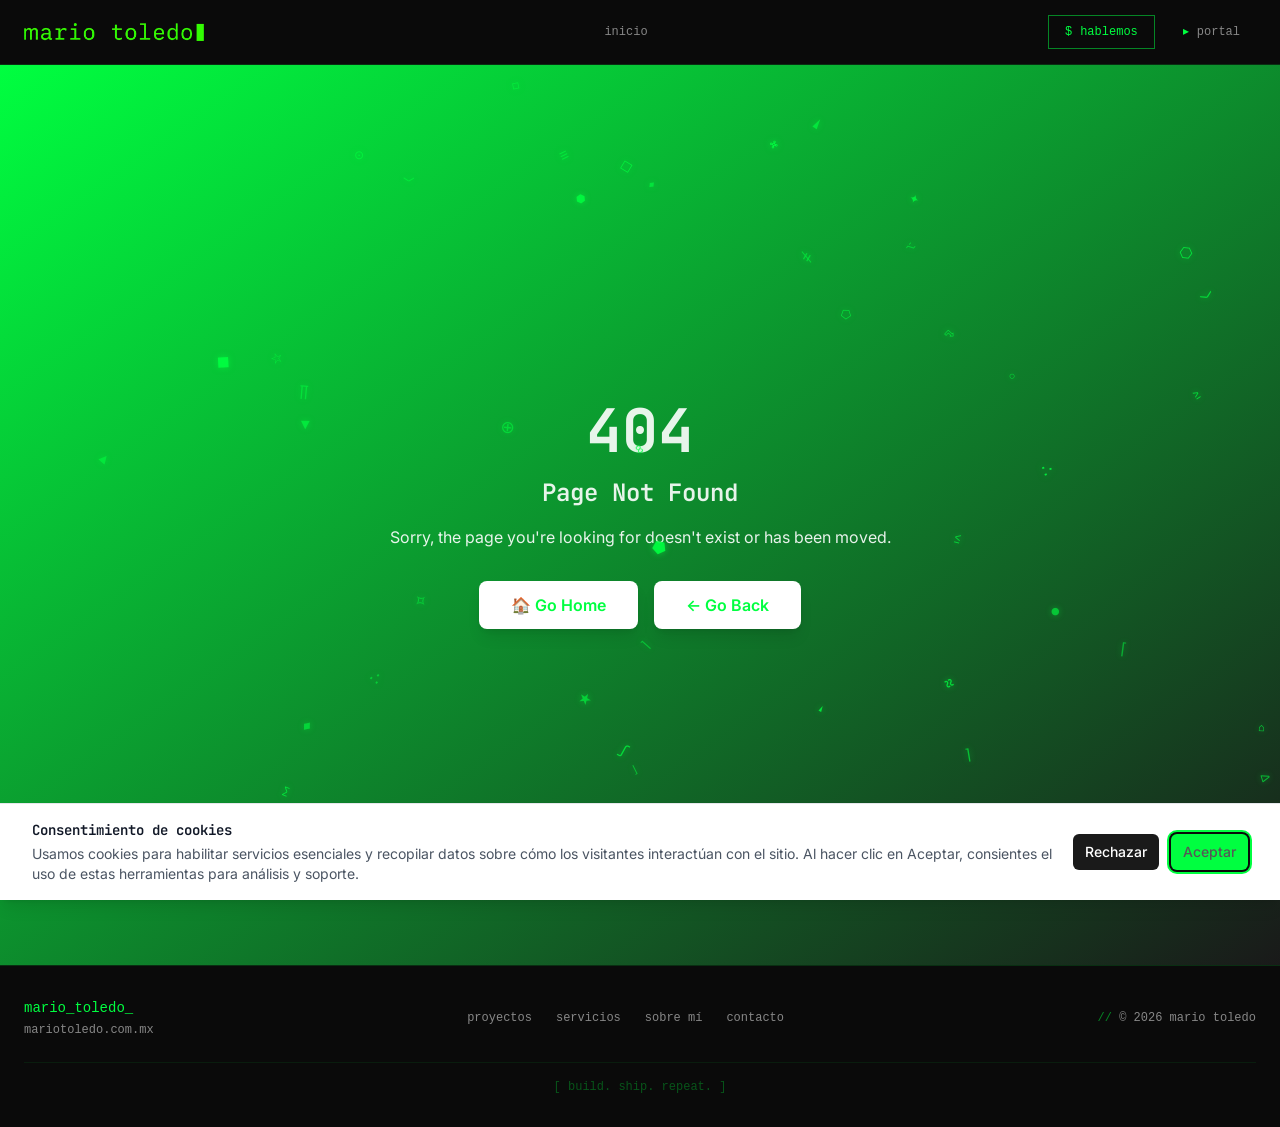
==== index.html @ e9f05873 "Add files via upload" ====
<!doctype html>
<html lang="es-MX">
  <head>
    <meta charset="UTF-8" />
    <script>
      (function () {
        try {
          var u = new URL(location.href);
          if (u.searchParams.has('airoShareToken')) {
            u.searchParams.delete('airoShareToken');
            history.replaceState(null, '', u.toString());
          }
        } catch (e) {}
      })();
    </script>
    <meta name="referrer" content="same-origin" />
    <link rel="icon" href="/favicon.ico" />
    <meta name="viewport" content="width=device-width, initial-scale=1.0" />
    <title data-rh="true">Mario Toledo — Emprendedor Tech &amp; Startup Founder | mariotoledo.com.mx</title>
<meta data-rh="true" name="description" content="Mario Toledo: emprendedor tech y startup founder en México. Construyo productos digitales, ofrezco consultoría tech y asesoría a startups early-stage."/><meta data-rh="true" property="og:title" content="Mario Toledo — Emprendedor Tech &amp; Startup Founder"/><meta data-rh="true" property="og:description" content="Construyo startups desde cero. Productos digitales, consultoría tech y asesoría a founders."/><meta data-rh="true" property="og:type" content="website"/><meta data-rh="true" property="og:url" content="https://mariotoledo.com.mx/"/><meta data-rh="true" property="og:title" content="Mario Toledo — Emprendedor Tech &amp; Startup Founder"/><meta data-rh="true" property="og:description" content="Construyo startups desde cero. Productos digitales, consultoría tech y asesoría a founders."/><meta data-rh="true" property="og:type" content="website"/><meta data-rh="true" property="og:url" content="https://mariotoledo.com.mx/"/><meta data-rh="true" property="og:image" content="https://mariotoledo.com.mx/assets/uploads/hero.jpg"/><meta data-rh="true" name="twitter:card" content="summary_large_image"/><meta data-rh="true" name="twitter:title" content="Mario Toledo — Emprendedor Tech &amp; Startup Founder"/><meta data-rh="true" name="twitter:description" content="Construyo startups desde cero. Productos digitales, consultoría tech y asesoría a founders."/><meta data-rh="true" name="twitter:image" content="https://mariotoledo.com.mx/assets/uploads/hero.jpg"/>
<link data-rh="true" rel="canonical" href="https://mariotoledo.com.mx/"/>
<script data-rh="true" type="application/ld+json">{"@context":"https://schema.org","@type":"Organization","@id":"https://mariotoledo.com.mx/#organization","name":"mariotoledo.com.mx","url":"https://mariotoledo.com.mx/"}</script><script data-rh="true" type="application/ld+json">{"@context":"https://schema.org","@graph":[{"@type":"WebSite","@id":"https://mariotoledo.com.mx/#website","url":"https://mariotoledo.com.mx","name":"Mario Toledo"},{"@type":"Person","@id":"https://mariotoledo.com.mx/#person","name":"Mario Toledo","url":"https://mariotoledo.com.mx","jobTitle":"Startup Founder & Tech Entrepreneur"},{"@type":"WebPage","@id":"https://mariotoledo.com.mx/#webpage","url":"https://mariotoledo.com.mx","name":"Mario Toledo — Emprendedor Tech & Startup Founder","isPartOf":{"@id":"https://mariotoledo.com.mx/#website"},"about":{"@id":"https://mariotoledo.com.mx/#person"}}]}</script>
    <script src="/airo-video-slots.js"></script>
    <script src="/airo-logo-orientation.js"></script>
    <script type="module" crossorigin src="/assets/index-CNSK7quM.js"></script>
    <link rel="modulepreload" crossorigin href="/assets/query-DiqLX5O8.js">
    <link rel="modulepreload" crossorigin href="/assets/react-vendor-Cl_8OOJL.js">
    <link rel="modulepreload" crossorigin href="/assets/radix-ui-BfMDMjdi.js">
    <link rel="stylesheet" crossorigin href="/assets/index-BPJgMaD8.css">
  </head>
  <body class="fs-unmask-airo-app-builder">
    <div id="app" class="fs-unmask-airo-app-builder"><!--$--><div class="min-h-screen bg-background flex flex-col"><canvas class="fixed inset-0 pointer-events-none" style="z-index:1" aria-hidden="true"></canvas><header class="sticky top-0 z-50 border-b" style="background:hsl(var(--background));border-color:hsl(var(--primary) / 0.15)"><div class="container mx-auto px-6"><div class="flex h-16 items-center justify-between"><a class="flex items-center shrink-0" aria-label="mario toledo — inicio" href="/" data-discover="true"><img src="/assets/uploads/logo-horizontal.png" alt="mario toledo" class="block h-auto max-h-9 w-auto max-w-[180px] object-contain"/></a><nav class="hidden md:flex items-center gap-6" aria-label="Navegación principal"><a class="text-xs font-mono transition-colors duration-150" style="color:hsl(var(--primary))" href="/" data-discover="true">&gt; inicio</a></nav><div class="hidden md:flex items-center gap-3"><a href="/contacto" class="inline-flex items-center gap-2 text-xs font-mono px-4 py-2 border transition-all duration-150" style="border-color:hsl(var(--primary) / 0.5);color:hsl(var(--primary))"><span style="color:hsl(var(--primary))">$</span> hablemos</a><a href="https://mariotoledo.com.mx/clientes/login" class="inline-flex items-center gap-2 text-xs font-mono px-4 py-2 transition-all duration-150" style="color:hsl(var(--muted-foreground))"><span style="color:hsl(var(--primary))">▸</span> portal</a></div><button class="md:hidden p-2 transition-colors" style="color:hsl(var(--muted-foreground))" aria-label="Abrir menú"><svg xmlns="http://www.w3.org/2000/svg" width="18" height="18" viewBox="0 0 24 24" fill="none" stroke="currentColor" stroke-width="2" stroke-linecap="round" stroke-linejoin="round" class="lucide lucide-menu"><line x1="4" x2="20" y1="12" y2="12"></line><line x1="4" x2="20" y1="6" y2="6"></line><line x1="4" x2="20" y1="18" y2="18"></line></svg></button></div></div></header><main><h1 class="sr-only">Construyo startups desde cero.</h1><section class="relative min-h-[92vh] flex flex-col justify-center overflow-hidden" style="background:hsl(var(--background))"><div class="absolute inset-0 overflow-hidden pointer-events-none" aria-hidden="true"><div class="absolute inset-0 opacity-[0.04]" style="background-image:linear-gradient(hsl(var(--primary)) 1px, transparent 1px), linear-gradient(90deg, hsl(var(--primary)) 1px, transparent 1px);background-size:48px 48px"></div><div class="absolute inset-0" style="background:radial-gradient(ellipse 80% 60% at 50% 0%, hsl(var(--primary) / 0.06) 0%, transparent 70%)"></div><div class="absolute inset-0 opacity-[0.015]" style="background-image:repeating-linear-gradient(0deg, transparent, transparent 2px, hsl(var(--primary)) 2px, hsl(var(--primary)) 3px);background-size:100% 4px"></div></div><div class="relative z-10 container mx-auto px-6 py-24"><div class="mb-6"><span class="font-mono text-sm md:text-base" style="color:hsl(var(--primary) / 0.8)"><span class="animate-pulse" style="color:hsl(var(--primary))">▮</span></span></div><div class="font-mono text-4xl md:text-6xl lg:text-7xl font-bold leading-tight mb-6 max-w-4xl" style="color:hsl(var(--foreground))" aria-hidden="true"></div><div class="absolute bottom-8 right-8 font-mono text-xs hidden lg:block select-none" style="color:hsl(var(--primary) / 0.2)" aria-hidden="true">[ v2.0.0 // MX ]</div></div><div class="absolute bottom-0 left-0 right-0 h-px" style="background:linear-gradient(90deg, transparent, hsl(var(--primary) / 0.3), transparent)" aria-hidden="true"></div></section><section class="py-24" style="background:hsl(var(--background))"><div class="container mx-auto px-6"><div><div class="mb-4" style="opacity:0;transform:translateY(24px)"><span class="font-mono text-xs tracking-widest" style="color:hsl(var(--primary) / 0.7)">// área de clientes</span><h2 class="font-mono text-2xl md:text-3xl font-bold mt-2" style="color:hsl(var(--foreground))">Acceso exclusivo para clientes</h2></div><p class="text-sm leading-relaxed mb-12 max-w-xl" style="color:hsl(var(--muted-foreground));opacity:0;transform:translateY(24px)">Si ya trabajamos juntos, aquí puedes revisar el avance de tu proyecto, documentos y comunicarte directamente conmigo.</p><div class="grid grid-cols-1 md:grid-cols-2 gap-px" style="background:hsl(var(--primary) / 0.1)"><div class="p-8 transition-all duration-200" style="background:hsl(var(--background));opacity:0;transform:translateY(24px)"><div class="flex items-start gap-4"><span class="font-mono text-xs pt-1 shrink-0" style="color:hsl(var(--primary) / 0.5)">01</span><div><h3 class="font-mono text-base font-bold mb-2" style="color:hsl(var(--foreground))">Proyectos</h3><p class="text-sm leading-relaxed" style="color:hsl(var(--muted-foreground))">Revisa el estado actual, hitos completados y próximos pasos de tu proyecto en tiempo real.</p></div></div></div><div class="p-8 transition-all duration-200" style="background:hsl(var(--background));opacity:0;transform:translateY(24px)"><div class="flex items-start gap-4"><span class="font-mono text-xs pt-1 shrink-0" style="color:hsl(var(--primary) / 0.5)">02</span><div><h3 class="font-mono text-base font-bold mb-2" style="color:hsl(var(--foreground))">Documentos y entregables</h3><p class="text-sm leading-relaxed" style="color:hsl(var(--muted-foreground))">Accede a propuestas, contratos, especificaciones técnicas y todos los entregables de tu proyecto.</p></div></div></div><div class="p-8 transition-all duration-200" style="background:hsl(var(--background));opacity:0;transform:translateY(24px)"><div class="flex items-start gap-4"><span class="font-mono text-xs pt-1 shrink-0" style="color:hsl(var(--primary) / 0.5)">03</span><div><h3 class="font-mono text-base font-bold mb-2" style="color:hsl(var(--foreground))">Comunicación directa</h3><p class="text-sm leading-relaxed" style="color:hsl(var(--muted-foreground))">Canal privado para reportar avances, resolver dudas y coordinar sin intermediarios.</p></div></div></div><div class="p-8 transition-all duration-200" style="background:hsl(var(--background));opacity:0;transform:translateY(24px)"><div class="flex items-start gap-4"><span class="font-mono text-xs pt-1 shrink-0" style="color:hsl(var(--primary) / 0.5)">04</span><div><h3 class="font-mono text-base font-bold mb-2" style="color:hsl(var(--foreground))">Historial y reportes</h3><p class="text-sm leading-relaxed" style="color:hsl(var(--muted-foreground))">Registro completo de decisiones, cambios y reportes de progreso de tu proyecto.</p></div></div></div></div><div class="mt-8 flex justify-start" style="opacity:0;transform:translateY(24px)"><a href="https://mariotoledo.com.mx/clientes" class="font-mono text-sm px-6 py-3 border transition-all duration-150" style="border-color:hsl(var(--primary) / 0.4);color:hsl(var(--primary));background:transparent">$ acceder al portal</a></div></div></div></section><section class="py-24 relative overflow-hidden" style="background:hsl(var(--muted))"><div class="absolute inset-0 opacity-[0.03] pointer-events-none" style="background-image:linear-gradient(hsl(var(--primary)) 1px, transparent 1px), linear-gradient(90deg, hsl(var(--primary)) 1px, transparent 1px);background-size:32px 32px" aria-hidden="true"></div><div class="relative z-10 container mx-auto px-6 text-center"><div><div style="opacity:0;transform:translateY(24px)"><span class="font-mono text-sm block mb-4" style="color:hsl(var(--primary) / 0.7)">&gt; proyecto.start()</span></div><h2 class="font-mono text-3xl md:text-5xl font-bold mb-4" style="color:hsl(var(--foreground));opacity:0;transform:translateY(24px)">¿Tienes un proyecto?</h2><p class="font-mono text-lg mb-10" style="color:hsl(var(--muted-foreground));opacity:0;transform:translateY(24px)">Hablemos. Sin rodeos.</p><div style="opacity:0;transform:translateY(24px)"><a href="/contacto" class="inline-flex items-center gap-3 font-mono text-sm px-8 py-4 border transition-all duration-150" style="background:hsl(var(--primary));border-color:hsl(var(--primary));color:hsl(var(--on-primary))">$ iniciar conversación</a></div></div></div></section></main><footer class="mt-auto border-t" style="background:hsl(var(--background));border-color:hsl(var(--primary) / 0.15)"><div class="container mx-auto px-6 py-8"><div class="flex flex-col md:flex-row justify-between items-center gap-6"><div class="flex flex-col items-center md:items-start gap-1"><span class="font-mono text-sm" style="color:hsl(var(--primary))">mario_toledo<span class="animate-pulse">_</span></span><span class="font-mono text-xs" style="color:hsl(var(--muted-foreground))">mariotoledo.com.mx</span></div><nav class="flex flex-wrap justify-center gap-6" aria-label="Links del footer"><a class="font-mono text-xs transition-colors duration-150" style="color:hsl(var(--muted-foreground))" href="/proyectos" data-discover="true">proyectos</a><a class="font-mono text-xs transition-colors duration-150" style="color:hsl(var(--muted-foreground))" href="/servicios" data-discover="true">servicios</a><a class="font-mono text-xs transition-colors duration-150" style="color:hsl(var(--muted-foreground))" href="/sobre-mario" data-discover="true">sobre mí</a><a class="font-mono text-xs transition-colors duration-150" style="color:hsl(var(--muted-foreground))" href="/contacto" data-discover="true">contacto</a></nav><div class="font-mono text-xs" style="color:hsl(var(--muted-foreground))"><span style="color:hsl(var(--primary) / 0.5)">// </span>© <!-- -->2026<!-- --> mario toledo</div></div><div class="mt-6 pt-4 border-t flex justify-center" style="border-color:hsl(var(--primary) / 0.08)"><span class="font-mono text-xs" style="color:hsl(var(--primary) / 0.3)">[ build. ship. repeat. ]</span></div></div></footer></div><!--/$--><script>window.__staticRouterHydrationData = JSON.parse("{\"loaderData\":{},\"actionData\":null,\"errors\":null}");</script></div>
    <script src="/analytics.js"></script>
  </body>
</html>
---- assets/index-BPJgMaD8.css ----
@import"https://fonts.googleapis.com/css2?family=JetBrains+Mono:wght@400;700&family=Inter:wght@400;500;600&display=swap";*,:before,:after{--tw-border-spacing-x: 0;--tw-border-spacing-y: 0;--tw-translate-x: 0;--tw-translate-y: 0;--tw-rotate: 0;--tw-skew-x: 0;--tw-skew-y: 0;--tw-scale-x: 1;--tw-scale-y: 1;--tw-pan-x: ;--tw-pan-y: ;--tw-pinch-zoom: ;--tw-scroll-snap-strictness: proximity;--tw-gradient-from-position: ;--tw-gradient-via-position: ;--tw-gradient-to-position: ;--tw-ordinal: ;--tw-slashed-zero: ;--tw-numeric-figure: ;--tw-numeric-spacing: ;--tw-numeric-fraction: ;--tw-ring-inset: ;--tw-ring-offset-width: 0px;--tw-ring-offset-color: #fff;--tw-ring-color: rgb(59 130 246 / .5);--tw-ring-offset-shadow: 0 0 #0000;--tw-ring-shadow: 0 0 #0000;--tw-shadow: 0 0 #0000;--tw-shadow-colored: 0 0 #0000;--tw-blur: ;--tw-brightness: ;--tw-contrast: ;--tw-grayscale: ;--tw-hue-rotate: ;--tw-invert: ;--tw-saturate: ;--tw-sepia: ;--tw-drop-shadow: ;--tw-backdrop-blur: ;--tw-backdrop-brightness: ;--tw-backdrop-contrast: ;--tw-backdrop-grayscale: ;--tw-backdrop-hue-rotate: ;--tw-backdrop-invert: ;--tw-backdrop-opacity: ;--tw-backdrop-saturate: ;--tw-backdrop-sepia: ;--tw-contain-size: ;--tw-contain-layout: ;--tw-contain-paint: ;--tw-contain-style: }::backdrop{--tw-border-spacing-x: 0;--tw-border-spacing-y: 0;--tw-translate-x: 0;--tw-translate-y: 0;--tw-rotate: 0;--tw-skew-x: 0;--tw-skew-y: 0;--tw-scale-x: 1;--tw-scale-y: 1;--tw-pan-x: ;--tw-pan-y: ;--tw-pinch-zoom: ;--tw-scroll-snap-strictness: proximity;--tw-gradient-from-position: ;--tw-gradient-via-position: ;--tw-gradient-to-position: ;--tw-ordinal: ;--tw-slashed-zero: ;--tw-numeric-figure: ;--tw-numeric-spacing: ;--tw-numeric-fraction: ;--tw-ring-inset: ;--tw-ring-offset-width: 0px;--tw-ring-offset-color: #fff;--tw-ring-color: rgb(59 130 246 / .5);--tw-ring-offset-shadow: 0 0 #0000;--tw-ring-shadow: 0 0 #0000;--tw-shadow: 0 0 #0000;--tw-shadow-colored: 0 0 #0000;--tw-blur: ;--tw-brightness: ;--tw-contrast: ;--tw-grayscale: ;--tw-hue-rotate: ;--tw-invert: ;--tw-saturate: ;--tw-sepia: ;--tw-drop-shadow: ;--tw-backdrop-blur: ;--tw-backdrop-brightness: ;--tw-backdrop-contrast: ;--tw-backdrop-grayscale: ;--tw-backdrop-hue-rotate: ;--tw-backdrop-invert: ;--tw-backdrop-opacity: ;--tw-backdrop-saturate: ;--tw-backdrop-sepia: ;--tw-contain-size: ;--tw-contain-layout: ;--tw-contain-paint: ;--tw-contain-style: }*,:before,:after{box-sizing:border-box;border-width:0;border-style:solid;border-color:#e5e7eb}:before,:after{--tw-content: ""}html,:host{line-height:1.5;-webkit-text-size-adjust:100%;-moz-tab-size:4;-o-tab-size:4;tab-size:4;font-family:var(--font-sans);font-feature-settings:normal;font-variation-settings:normal;-webkit-tap-highlight-color:transparent}body{margin:0;line-height:inherit}hr{height:0;color:inherit;border-top-width:1px}abbr:where([title]){-webkit-text-decoration:underline dotted;text-decoration:underline dotted}h1,h2,h3,h4,h5,h6{font-size:inherit;font-weight:inherit}a{color:inherit;text-decoration:inherit}b,strong{font-weight:bolder}code,kbd,samp,pre{font-family:var(--font-mono);font-feature-settings:normal;font-variation-settings:normal;font-size:1em}small{font-size:80%}sub,sup{font-size:75%;line-height:0;position:relative;vertical-align:baseline}sub{bottom:-.25em}sup{top:-.5em}table{text-indent:0;border-color:inherit;border-collapse:collapse}button,input,optgroup,select,textarea{font-family:inherit;font-feature-settings:inherit;font-variation-settings:inherit;font-size:100%;font-weight:inherit;line-height:inherit;letter-spacing:inherit;color:inherit;margin:0;padding:0}button,select{text-transform:none}button,input:where([type=button]),input:where([type=reset]),input:where([type=submit]){-webkit-appearance:button;background-color:transparent;background-image:none}:-moz-focusring{outline:auto}:-moz-ui-invalid{box-shadow:none}progress{vertical-align:baseline}::-webkit-inner-spin-button,::-webkit-outer-spin-button{height:auto}[type=search]{-webkit-appearance:textfield;outline-offset:-2px}::-webkit-search-decoration{-webkit-appearance:none}::-webkit-file-upload-button{-webkit-appearance:button;font:inherit}summary{display:list-item}blockquote,dl,dd,h1,h2,h3,h4,h5,h6,hr,figure,p,pre{margin:0}fieldset{margin:0;padding:0}legend{padding:0}ol,ul,menu{list-style:none;margin:0;padding:0}dialog{padding:0}textarea{resize:vertical}input::-moz-placeholder,textarea::-moz-placeholder{opacity:1;color:#9ca3af}input::placeholder,textarea::placeholder{opacity:1;color:#9ca3af}button,[role=button]{cursor:pointer}:disabled{cursor:default}img,svg,video,canvas,audio,iframe,embed,object{display:block;vertical-align:middle}img,video{max-width:100%;height:auto}[hidden]:where(:not([hidden=until-found])){display:none}:root{--on-primary: 0 0% 4%;--background: 0 0% 4%;--foreground: 0 0% 96%;--card: 0 0% 7%;--card-foreground: 0 0% 91%;--popover: 0 0% 4%;--popover-foreground: 0 0% 96%;--primary: 135 100% 50%;--primary-foreground: 0 0% 34%;--secondary: 0 0% 10%;--secondary-foreground: 0 0% 100%;--muted: 0 0% 7%;--muted-foreground: 0 0% 53%;--accent: 135 100% 40%;--accent-foreground: 0 0% 100%;--destructive: 0 84% 60%;--destructive-foreground: 0 0% 100%;--success: 160 84% 39%;--success-foreground: 0 0% 100%;--warning: 38 92% 50%;--warning-foreground: 0 0% 100%;--info: 217 91% 60%;--info-foreground: 0 0% 100%;--border: 0 0% 12%;--input: 0 0% 12%;--ring: 135 100% 50%;--chart-1: 135 100% 80%;--chart-2: 135 100% 65%;--chart-3: 135 100% 50%;--chart-4: 135 100% 35%;--chart-5: 135 100% 20%;--sidebar: 0 0% 7%;--sidebar-foreground: 0 0% 96%;--sidebar-primary: 135 100% 50%;--sidebar-primary-foreground: 0 0% 34%;--sidebar-accent: 135 100% 40%;--sidebar-accent-foreground: 0 0% 100%;--sidebar-border: 0 0% 12%;--sidebar-ring: 135 100% 50%;--font-sans: "Inter", -apple-system, BlinkMacSystemFont, sans-serif;--font-heading: "JetBrains Mono", ui-monospace, "Courier New", monospace;--font-serif: ui-serif, Georgia, "Times New Roman", serif;--font-mono: ui-monospace, "SF Mono", Monaco, "Cascadia Code", "Roboto Mono", Consolas, "Courier New", monospace;--radius: .5rem;--radius-button: calc(var(--radius) - 2px);--space-xs: .5rem;--space-sm: 1rem;--space-base: 1.5rem;--space-lg: 2rem;--space-xl: 3rem;--space-xxl: 4rem;--space-xxxl: 6rem;--width-content: 72rem;--shadow-2xs: 0 1px 3px 0px hsl(0 0% 0% / .05);--shadow-xs: 0 1px 3px 0px hsl(0 0% 0% / .05);--shadow-sm: 0 1px 3px 0px hsl(0 0% 0% / .1), 0 1px 2px -1px hsl(0 0% 0% / .1);--shadow: 0 1px 3px 0px hsl(0 0% 0% / .1), 0 1px 2px -1px hsl(0 0% 0% / .1);--shadow-md: 0 1px 3px 0px hsl(0 0% 0% / .1), 0 2px 4px -1px hsl(0 0% 0% / .1);--shadow-lg: 0 1px 3px 0px hsl(0 0% 0% / .1), 0 4px 6px -1px hsl(0 0% 0% / .1);--shadow-xl: 0 1px 3px 0px hsl(0 0% 0% / .1), 0 8px 10px -1px hsl(0 0% 0% / .1);--shadow-2xl: 0 1px 3px 0px hsl(0 0% 0% / .25)}*{border-color:hsl(var(--border))}body{background-color:hsl(var(--background));color:hsl(var(--foreground));font-family:var(--font-sans)}h1,h2,h3,h4,h5,h6{font-family:var(--font-heading)}.container{width:100%;margin-right:auto;margin-left:auto;padding-right:2rem;padding-left:2rem}@media(min-width:1400px){.container{max-width:1400px}}.sr-only{position:absolute;width:1px;height:1px;padding:0;margin:-1px;overflow:hidden;clip:rect(0,0,0,0);white-space:nowrap;border-width:0}.pointer-events-none{pointer-events:none}.visible{visibility:visible}.invisible{visibility:hidden}.collapse{visibility:collapse}.static{position:static}.fixed{position:fixed}.absolute{position:absolute}.relative{position:relative}.sticky{position:sticky}.inset-0{top:0;right:0;bottom:0;left:0}.inset-x-0{left:0;right:0}.inset-y-0{top:0;bottom:0}.-bottom-12{bottom:-3rem}.-left-12{left:-3rem}.-right-1{right:-.25rem}.-right-12{right:-3rem}.-top-1{top:-.25rem}.-top-12{top:-3rem}.bottom-0{bottom:0}.bottom-10{bottom:2.5rem}.bottom-8{bottom:2rem}.left-0{left:0}.left-1\/2{left:50%}.left-10{left:2.5rem}.left-2{left:.5rem}.left-2\.5{left:.625rem}.left-\[50\%\]{left:50%}.right-0{right:0}.right-10{right:2.5rem}.right-4{right:1rem}.right-8{right:2rem}.top-0{top:0}.top-1\/2{top:50%}.top-10{top:2.5rem}.top-2\.5{top:.625rem}.top-4{top:1rem}.top-\[1px\]{top:1px}.top-\[50\%\]{top:50%}.top-\[60\%\]{top:60%}.top-full{top:100%}.z-10{z-index:10}.z-40{z-index:40}.z-50{z-index:50}.z-\[1\]{z-index:1}.-mx-1{margin-left:-.25rem;margin-right:-.25rem}.mx-auto{margin-left:auto;margin-right:auto}.my-1{margin-top:.25rem;margin-bottom:.25rem}.my-4{margin-top:1rem;margin-bottom:1rem}.my-6{margin-top:1.5rem;margin-bottom:1.5rem}.-ml-4{margin-left:-1rem}.-mt-4{margin-top:-1rem}.mb-0{margin-bottom:0}.mb-1{margin-bottom:.25rem}.mb-10{margin-bottom:2.5rem}.mb-12{margin-bottom:3rem}.mb-2{margin-bottom:.5rem}.mb-3{margin-bottom:.75rem}.mb-4{margin-bottom:1rem}.mb-6{margin-bottom:1.5rem}.mb-8{margin-bottom:2rem}.ml-1{margin-left:.25rem}.ml-auto{margin-left:auto}.mr-2{margin-right:.5rem}.mt-1{margin-top:.25rem}.mt-1\.5{margin-top:.375rem}.mt-2{margin-top:.5rem}.mt-24{margin-top:6rem}.mt-3{margin-top:.75rem}.mt-4{margin-top:1rem}.mt-6{margin-top:1.5rem}.mt-8{margin-top:2rem}.mt-auto{margin-top:auto}.block{display:block}.inline-block{display:inline-block}.inline{display:inline}.flex{display:flex}.inline-flex{display:inline-flex}.table{display:table}.grid{display:grid}.hidden{display:none}.aspect-square{aspect-ratio:1 / 1}.size-4{width:1rem;height:1rem}.size-\[--cell-size\]{width:var(--cell-size);height:var(--cell-size)}.h-1\.5{height:.375rem}.h-10{height:2.5rem}.h-11{height:2.75rem}.h-12{height:3rem}.h-14{height:3.5rem}.h-16{height:4rem}.h-2{height:.5rem}.h-2\.5{height:.625rem}.h-3{height:.75rem}.h-3\.5{height:.875rem}.h-32{height:8rem}.h-4{height:1rem}.h-40{height:10rem}.h-5{height:1.25rem}.h-6{height:1.5rem}.h-8{height:2rem}.h-9{height:2.25rem}.h-\[--cell-size\]{height:var(--cell-size)}.h-\[1px\]{height:1px}.h-\[var\(--radix-navigation-menu-viewport-height\)\]{height:var(--radix-navigation-menu-viewport-height)}.h-\[var\(--radix-select-trigger-height\)\]{height:var(--radix-select-trigger-height)}.h-auto{height:auto}.h-full{height:100%}.h-px{height:1px}.h-screen{height:100vh}.max-h-9{max-height:2.25rem}.max-h-\[--radix-context-menu-content-available-height\]{max-height:var(--radix-context-menu-content-available-height)}.max-h-\[--radix-select-content-available-height\]{max-height:var(--radix-select-content-available-height)}.max-h-\[300px\]{max-height:300px}.max-h-\[var\(--radix-dropdown-menu-content-available-height\)\]{max-height:var(--radix-dropdown-menu-content-available-height)}.min-h-\[80px\]{min-height:80px}.min-h-\[92vh\]{min-height:92vh}.min-h-screen{min-height:100vh}.w-10{width:2.5rem}.w-11{width:2.75rem}.w-2{width:.5rem}.w-2\.5{width:.625rem}.w-3{width:.75rem}.w-3\.5{width:.875rem}.w-3\/4{width:75%}.w-32{width:8rem}.w-4{width:1rem}.w-40{width:10rem}.w-48{width:12rem}.w-5{width:1.25rem}.w-56{width:14rem}.w-6{width:1.5rem}.w-64{width:16rem}.w-72{width:18rem}.w-8{width:2rem}.w-9{width:2.25rem}.w-\[--cell-size\]{width:var(--cell-size)}.w-\[100px\]{width:100px}.w-\[1px\]{width:1px}.w-auto{width:auto}.w-fit{width:-moz-fit-content;width:fit-content}.w-full{width:100%}.w-max{width:-moz-max-content;width:max-content}.w-px{width:1px}.min-w-0{min-width:0px}.min-w-10{min-width:2.5rem}.min-w-11{min-width:2.75rem}.min-w-9{min-width:2.25rem}.min-w-\[--cell-size\]{min-width:var(--cell-size)}.min-w-\[12rem\]{min-width:12rem}.min-w-\[20px\]{min-width:20px}.min-w-\[8rem\]{min-width:8rem}.min-w-\[var\(--radix-select-trigger-width\)\]{min-width:var(--radix-select-trigger-width)}.max-w-2xl{max-width:42rem}.max-w-4xl{max-width:56rem}.max-w-6xl{max-width:72rem}.max-w-7xl{max-width:80rem}.max-w-\[180px\]{max-width:180px}.max-w-full{max-width:100%}.max-w-lg{max-width:32rem}.max-w-max{max-width:-moz-max-content;max-width:max-content}.max-w-md{max-width:28rem}.max-w-screen-2xl{max-width:1536px}.max-w-screen-lg{max-width:1024px}.max-w-screen-md{max-width:768px}.max-w-screen-sm{max-width:640px}.max-w-screen-xl{max-width:1280px}.max-w-sm{max-width:24rem}.max-w-xl{max-width:36rem}.flex-1{flex:1 1 0%}.flex-shrink-0,.shrink-0{flex-shrink:0}.grow{flex-grow:1}.grow-0{flex-grow:0}.basis-full{flex-basis:100%}.caption-bottom{caption-side:bottom}.border-collapse{border-collapse:collapse}.origin-\[--radix-context-menu-content-transform-origin\]{transform-origin:var(--radix-context-menu-content-transform-origin)}.origin-\[--radix-dropdown-menu-content-transform-origin\]{transform-origin:var(--radix-dropdown-menu-content-transform-origin)}.origin-\[--radix-hover-card-content-transform-origin\]{transform-origin:var(--radix-hover-card-content-transform-origin)}.origin-\[--radix-menubar-content-transform-origin\]{transform-origin:var(--radix-menubar-content-transform-origin)}.origin-\[--radix-popover-content-transform-origin\]{transform-origin:var(--radix-popover-content-transform-origin)}.origin-\[--radix-select-content-transform-origin\]{transform-origin:var(--radix-select-content-transform-origin)}.origin-\[--radix-tooltip-content-transform-origin\]{transform-origin:var(--radix-tooltip-content-transform-origin)}.-translate-x-1\/2{--tw-translate-x: -50%;transform:translate(var(--tw-translate-x),var(--tw-translate-y)) rotate(var(--tw-rotate)) skew(var(--tw-skew-x)) skewY(var(--tw-skew-y)) scaleX(var(--tw-scale-x)) scaleY(var(--tw-scale-y))}.-translate-x-full{--tw-translate-x: -100%;transform:translate(var(--tw-translate-x),var(--tw-translate-y)) rotate(var(--tw-rotate)) skew(var(--tw-skew-x)) skewY(var(--tw-skew-y)) scaleX(var(--tw-scale-x)) scaleY(var(--tw-scale-y))}.-translate-y-1\/2{--tw-translate-y: -50%;transform:translate(var(--tw-translate-x),var(--tw-translate-y)) rotate(var(--tw-rotate)) skew(var(--tw-skew-x)) skewY(var(--tw-skew-y)) scaleX(var(--tw-scale-x)) scaleY(var(--tw-scale-y))}.translate-x-0{--tw-translate-x: 0px;transform:translate(var(--tw-translate-x),var(--tw-translate-y)) rotate(var(--tw-rotate)) skew(var(--tw-skew-x)) skewY(var(--tw-skew-y)) scaleX(var(--tw-scale-x)) scaleY(var(--tw-scale-y))}.translate-x-\[-50\%\]{--tw-translate-x: -50%;transform:translate(var(--tw-translate-x),var(--tw-translate-y)) rotate(var(--tw-rotate)) skew(var(--tw-skew-x)) skewY(var(--tw-skew-y)) scaleX(var(--tw-scale-x)) scaleY(var(--tw-scale-y))}.translate-y-\[-50\%\]{--tw-translate-y: -50%;transform:translate(var(--tw-translate-x),var(--tw-translate-y)) rotate(var(--tw-rotate)) skew(var(--tw-skew-x)) skewY(var(--tw-skew-y)) scaleX(var(--tw-scale-x)) scaleY(var(--tw-scale-y))}.rotate-45{--tw-rotate: 45deg;transform:translate(var(--tw-translate-x),var(--tw-translate-y)) rotate(var(--tw-rotate)) skew(var(--tw-skew-x)) skewY(var(--tw-skew-y)) scaleX(var(--tw-scale-x)) scaleY(var(--tw-scale-y))}.rotate-90{--tw-rotate: 90deg;transform:translate(var(--tw-translate-x),var(--tw-translate-y)) rotate(var(--tw-rotate)) skew(var(--tw-skew-x)) skewY(var(--tw-skew-y)) scaleX(var(--tw-scale-x)) scaleY(var(--tw-scale-y))}.transform{transform:translate(var(--tw-translate-x),var(--tw-translate-y)) rotate(var(--tw-rotate)) skew(var(--tw-skew-x)) skewY(var(--tw-skew-y)) scaleX(var(--tw-scale-x)) scaleY(var(--tw-scale-y))}@keyframes pulse{50%{opacity:.5}}.animate-pulse{animation:pulse 2s cubic-bezier(.4,0,.6,1) infinite}@keyframes spin{to{transform:rotate(360deg)}}.animate-spin{animation:spin 1s linear infinite}.cursor-default{cursor:default}.cursor-pointer{cursor:pointer}.touch-none{touch-action:none}.select-none{-webkit-user-select:none;-moz-user-select:none;user-select:none}.resize-none{resize:none}.resize{resize:both}.list-none{list-style-type:none}.grid-cols-1{grid-template-columns:repeat(1,minmax(0,1fr))}.flex-row{flex-direction:row}.flex-col{flex-direction:column}.flex-col-reverse{flex-direction:column-reverse}.flex-wrap{flex-wrap:wrap}.items-start{align-items:flex-start}.items-end{align-items:flex-end}.items-center{align-items:center}.justify-start{justify-content:flex-start}.justify-center{justify-content:center}.justify-between{justify-content:space-between}.gap-0{gap:0px}.gap-1{gap:.25rem}.gap-1\.5{gap:.375rem}.gap-12{gap:3rem}.gap-2{gap:.5rem}.gap-3{gap:.75rem}.gap-4{gap:1rem}.gap-5{gap:1.25rem}.gap-6{gap:1.5rem}.gap-px{gap:1px}.space-x-1>:not([hidden])~:not([hidden]){--tw-space-x-reverse: 0;margin-right:calc(.25rem * var(--tw-space-x-reverse));margin-left:calc(.25rem * calc(1 - var(--tw-space-x-reverse)))}.space-y-1>:not([hidden])~:not([hidden]){--tw-space-y-reverse: 0;margin-top:calc(.25rem * calc(1 - var(--tw-space-y-reverse)));margin-bottom:calc(.25rem * var(--tw-space-y-reverse))}.space-y-1\.5>:not([hidden])~:not([hidden]){--tw-space-y-reverse: 0;margin-top:calc(.375rem * calc(1 - var(--tw-space-y-reverse)));margin-bottom:calc(.375rem * var(--tw-space-y-reverse))}.space-y-2>:not([hidden])~:not([hidden]){--tw-space-y-reverse: 0;margin-top:calc(.5rem * calc(1 - var(--tw-space-y-reverse)));margin-bottom:calc(.5rem * var(--tw-space-y-reverse))}.space-y-3>:not([hidden])~:not([hidden]){--tw-space-y-reverse: 0;margin-top:calc(.75rem * calc(1 - var(--tw-space-y-reverse)));margin-bottom:calc(.75rem * var(--tw-space-y-reverse))}.space-y-4>:not([hidden])~:not([hidden]){--tw-space-y-reverse: 0;margin-top:calc(1rem * calc(1 - var(--tw-space-y-reverse)));margin-bottom:calc(1rem * var(--tw-space-y-reverse))}.space-y-6>:not([hidden])~:not([hidden]){--tw-space-y-reverse: 0;margin-top:calc(1.5rem * calc(1 - var(--tw-space-y-reverse)));margin-bottom:calc(1.5rem * var(--tw-space-y-reverse))}.space-y-8>:not([hidden])~:not([hidden]){--tw-space-y-reverse: 0;margin-top:calc(2rem * calc(1 - var(--tw-space-y-reverse)));margin-bottom:calc(2rem * var(--tw-space-y-reverse))}.overflow-auto{overflow:auto}.overflow-hidden{overflow:hidden}.overflow-x-auto{overflow-x:auto}.overflow-y-auto{overflow-y:auto}.overflow-x-hidden{overflow-x:hidden}.truncate{overflow:hidden;text-overflow:ellipsis;white-space:nowrap}.whitespace-nowrap{white-space:nowrap}.break-words{overflow-wrap:break-word}.rounded{border-radius:.25rem}.rounded-\[inherit\]{border-radius:inherit}.rounded-\[var\(--radius-button\)\]{border-radius:var(--radius-button)}.rounded-full{border-radius:9999px}.rounded-lg{border-radius:var(--radius)}.rounded-md{border-radius:calc(var(--radius) - 2px)}.rounded-none{border-radius:0}.rounded-sm{border-radius:calc(var(--radius) - 4px)}.rounded-l-md{border-top-left-radius:calc(var(--radius) - 2px);border-bottom-left-radius:calc(var(--radius) - 2px)}.rounded-r-md{border-top-right-radius:calc(var(--radius) - 2px);border-bottom-right-radius:calc(var(--radius) - 2px)}.rounded-t-\[10px\]{border-top-left-radius:10px;border-top-right-radius:10px}.rounded-tl-sm{border-top-left-radius:calc(var(--radius) - 4px)}.border{border-width:1px}.border-0{border-width:0px}.border-2{border-width:2px}.border-y{border-top-width:1px;border-bottom-width:1px}.border-b{border-bottom-width:1px}.border-b-2{border-bottom-width:2px}.border-l{border-left-width:1px}.border-r{border-right-width:1px}.border-t{border-top-width:1px}.border-t-0{border-top-width:0px}.border-dashed{border-style:dashed}.border-blue-200{--tw-border-opacity: 1;border-color:rgb(191 219 254 / var(--tw-border-opacity, 1))}.border-blue-600{--tw-border-opacity: 1;border-color:rgb(37 99 235 / var(--tw-border-opacity, 1))}.border-current{border-color:currentColor}.border-destructive\/50{border-color:hsl(var(--destructive) / .5)}.border-gray-200{--tw-border-opacity: 1;border-color:rgb(229 231 235 / var(--tw-border-opacity, 1))}.border-gray-300{--tw-border-opacity: 1;border-color:rgb(209 213 219 / var(--tw-border-opacity, 1))}.border-input{border-color:hsl(var(--input))}.border-primary{border-color:hsl(var(--primary))}.border-red-200{--tw-border-opacity: 1;border-color:rgb(254 202 202 / var(--tw-border-opacity, 1))}.border-transparent{border-color:transparent}.border-l-transparent{border-left-color:transparent}.border-t-transparent{border-top-color:transparent}.bg-\[\#1877F2\]{--tw-bg-opacity: 1;background-color:rgb(24 119 242 / var(--tw-bg-opacity, 1))}.bg-\[\#5865F2\]{--tw-bg-opacity: 1;background-color:rgb(88 101 242 / var(--tw-bg-opacity, 1))}.bg-accent{background-color:hsl(var(--accent))}.bg-background{background-color:hsl(var(--background))}.bg-black{--tw-bg-opacity: 1;background-color:rgb(0 0 0 / var(--tw-bg-opacity, 1))}.bg-black\/50{background-color:#00000080}.bg-black\/80{background-color:#000c}.bg-blue-50{--tw-bg-opacity: 1;background-color:rgb(239 246 255 / var(--tw-bg-opacity, 1))}.bg-blue-600{--tw-bg-opacity: 1;background-color:rgb(37 99 235 / var(--tw-bg-opacity, 1))}.bg-border{background-color:hsl(var(--border))}.bg-card{background-color:hsl(var(--card))}.bg-destructive{background-color:hsl(var(--destructive))}.bg-foreground{background-color:hsl(var(--foreground))}.bg-gray-100{--tw-bg-opacity: 1;background-color:rgb(243 244 246 / var(--tw-bg-opacity, 1))}.bg-gray-200{--tw-bg-opacity: 1;background-color:rgb(229 231 235 / var(--tw-bg-opacity, 1))}.bg-gray-50{--tw-bg-opacity: 1;background-color:rgb(249 250 251 / var(--tw-bg-opacity, 1))}.bg-gray-50\/50{background-color:#f9fafb80}.bg-gray-600{--tw-bg-opacity: 1;background-color:rgb(75 85 99 / var(--tw-bg-opacity, 1))}.bg-gray-900{--tw-bg-opacity: 1;background-color:rgb(17 24 39 / var(--tw-bg-opacity, 1))}.bg-muted{background-color:hsl(var(--muted))}.bg-muted\/50{background-color:hsl(var(--muted) / .5)}.bg-popover{background-color:hsl(var(--popover))}.bg-primary{background-color:hsl(var(--primary))}.bg-red-50{--tw-bg-opacity: 1;background-color:rgb(254 242 242 / var(--tw-bg-opacity, 1))}.bg-red-500{--tw-bg-opacity: 1;background-color:rgb(239 68 68 / var(--tw-bg-opacity, 1))}.bg-secondary{background-color:hsl(var(--secondary))}.bg-transparent{background-color:transparent}.bg-white{--tw-bg-opacity: 1;background-color:rgb(255 255 255 / var(--tw-bg-opacity, 1))}.bg-white\/10{background-color:#ffffff1a}.bg-gradient-to-b{background-image:linear-gradient(to bottom,var(--tw-gradient-stops))}.from-background{--tw-gradient-from: hsl(var(--background)) var(--tw-gradient-from-position);--tw-gradient-to: hsl(var(--background) / 0) var(--tw-gradient-to-position);--tw-gradient-stops: var(--tw-gradient-from), var(--tw-gradient-to)}.to-muted\/20{--tw-gradient-to: hsl(var(--muted) / .2) var(--tw-gradient-to-position)}.fill-current{fill:currentColor}.object-contain{-o-object-fit:contain;object-fit:contain}.p-0{padding:0}.p-1{padding:.25rem}.p-1\.5{padding:.375rem}.p-2{padding:.5rem}.p-3{padding:.75rem}.p-4{padding:1rem}.p-6{padding:1.5rem}.p-8{padding:2rem}.p-\[1px\]{padding:1px}.px-1{padding-left:.25rem;padding-right:.25rem}.px-2{padding-left:.5rem;padding-right:.5rem}.px-2\.5{padding-left:.625rem;padding-right:.625rem}.px-3{padding-left:.75rem;padding-right:.75rem}.px-4{padding-left:1rem;padding-right:1rem}.px-5{padding-left:1.25rem;padding-right:1.25rem}.px-6{padding-left:1.5rem;padding-right:1.5rem}.px-8{padding-left:2rem;padding-right:2rem}.px-\[--cell-size\]{padding-left:var(--cell-size);padding-right:var(--cell-size)}.py-0\.5{padding-top:.125rem;padding-bottom:.125rem}.py-1{padding-top:.25rem;padding-bottom:.25rem}.py-1\.5{padding-top:.375rem;padding-bottom:.375rem}.py-12{padding-top:3rem;padding-bottom:3rem}.py-16{padding-top:4rem;padding-bottom:4rem}.py-2{padding-top:.5rem;padding-bottom:.5rem}.py-20{padding-top:5rem;padding-bottom:5rem}.py-24{padding-top:6rem;padding-bottom:6rem}.py-3{padding-top:.75rem;padding-bottom:.75rem}.py-4{padding-top:1rem;padding-bottom:1rem}.py-6{padding-top:1.5rem;padding-bottom:1.5rem}.py-8{padding-top:2rem;padding-bottom:2rem}.pb-4{padding-bottom:1rem}.pl-2{padding-left:.5rem}.pl-2\.5{padding-left:.625rem}.pl-4{padding-left:1rem}.pl-8{padding-left:2rem}.pr-1{padding-right:.25rem}.pr-2{padding-right:.5rem}.pr-2\.5{padding-right:.625rem}.pr-3{padding-right:.75rem}.pt-0{padding-top:0}.pt-1{padding-top:.25rem}.pt-4{padding-top:1rem}.text-left{text-align:left}.text-center{text-align:center}.align-middle{vertical-align:middle}.font-mono{font-family:var(--font-mono)}.text-2xl{font-size:1.5rem;line-height:2rem}.text-3xl{font-size:1.875rem;line-height:2.25rem}.text-4xl{font-size:2.25rem;line-height:2.5rem}.text-6xl{font-size:3.75rem;line-height:1}.text-\[0\.8rem\]{font-size:.8rem}.text-\[10px\]{font-size:10px}.text-base{font-size:1rem;line-height:1.5rem}.text-lg{font-size:1.125rem;line-height:1.75rem}.text-sm{font-size:.875rem;line-height:1.25rem}.text-xl{font-size:1.25rem;line-height:1.75rem}.text-xs{font-size:.75rem;line-height:1rem}.font-bold{font-weight:700}.font-medium{font-weight:500}.font-normal{font-weight:400}.font-semibold{font-weight:600}.uppercase{text-transform:uppercase}.italic{font-style:italic}.leading-none{line-height:1}.leading-relaxed{line-height:1.625}.leading-tight{line-height:1.25}.tracking-tight{letter-spacing:-.025em}.tracking-widest{letter-spacing:.1em}.text-accent-foreground{color:hsl(var(--accent-foreground))}.text-blue-600{--tw-text-opacity: 1;color:rgb(37 99 235 / var(--tw-text-opacity, 1))}.text-blue-700{--tw-text-opacity: 1;color:rgb(29 78 216 / var(--tw-text-opacity, 1))}.text-card-foreground{color:hsl(var(--card-foreground))}.text-current{color:currentColor}.text-destructive{color:hsl(var(--destructive))}.text-destructive-foreground{color:hsl(var(--destructive-foreground))}.text-foreground{color:hsl(var(--foreground))}.text-gray-400{--tw-text-opacity: 1;color:rgb(156 163 175 / var(--tw-text-opacity, 1))}.text-gray-500{--tw-text-opacity: 1;color:rgb(107 114 128 / var(--tw-text-opacity, 1))}.text-gray-600{--tw-text-opacity: 1;color:rgb(75 85 99 / var(--tw-text-opacity, 1))}.text-gray-700{--tw-text-opacity: 1;color:rgb(55 65 81 / var(--tw-text-opacity, 1))}.text-gray-900{--tw-text-opacity: 1;color:rgb(17 24 39 / var(--tw-text-opacity, 1))}.text-muted-foreground{color:hsl(var(--muted-foreground))}.text-popover-foreground{color:hsl(var(--popover-foreground))}.text-primary{color:hsl(var(--primary))}.text-primary-foreground{color:hsl(var(--primary-foreground))}.text-red-700{--tw-text-opacity: 1;color:rgb(185 28 28 / var(--tw-text-opacity, 1))}.text-secondary-foreground{color:hsl(var(--secondary-foreground))}.text-white{--tw-text-opacity: 1;color:rgb(255 255 255 / var(--tw-text-opacity, 1))}.text-white\/90{color:#ffffffe6}.underline{text-decoration-line:underline}.underline-offset-4{text-underline-offset:4px}.opacity-0{opacity:0}.opacity-10{opacity:.1}.opacity-20{opacity:.2}.opacity-50{opacity:.5}.opacity-60{opacity:.6}.opacity-70{opacity:.7}.opacity-\[0\.015\]{opacity:.015}.opacity-\[0\.03\]{opacity:.03}.opacity-\[0\.04\]{opacity:.04}.shadow-lg{--tw-shadow: 0 10px 15px -3px rgb(0 0 0 / .1), 0 4px 6px -4px rgb(0 0 0 / .1);--tw-shadow-colored: 0 10px 15px -3px var(--tw-shadow-color), 0 4px 6px -4px var(--tw-shadow-color);box-shadow:var(--tw-ring-offset-shadow, 0 0 #0000),var(--tw-ring-shadow, 0 0 #0000),var(--tw-shadow)}.shadow-md{--tw-shadow: 0 4px 6px -1px rgb(0 0 0 / .1), 0 2px 4px -2px rgb(0 0 0 / .1);--tw-shadow-colored: 0 4px 6px -1px var(--tw-shadow-color), 0 2px 4px -2px var(--tw-shadow-color);box-shadow:var(--tw-ring-offset-shadow, 0 0 #0000),var(--tw-ring-shadow, 0 0 #0000),var(--tw-shadow)}.shadow-sm{--tw-shadow: 0 1px 2px 0 rgb(0 0 0 / .05);--tw-shadow-colored: 0 1px 2px 0 var(--tw-shadow-color);box-shadow:var(--tw-ring-offset-shadow, 0 0 #0000),var(--tw-ring-shadow, 0 0 #0000),var(--tw-shadow)}.outline-none{outline:2px solid transparent;outline-offset:2px}.outline{outline-style:solid}.ring-0{--tw-ring-offset-shadow: var(--tw-ring-inset) 0 0 0 var(--tw-ring-offset-width) var(--tw-ring-offset-color);--tw-ring-shadow: var(--tw-ring-inset) 0 0 0 calc(0px + var(--tw-ring-offset-width)) var(--tw-ring-color);box-shadow:var(--tw-ring-offset-shadow),var(--tw-ring-shadow),var(--tw-shadow, 0 0 #0000)}.ring-2{--tw-ring-offset-shadow: var(--tw-ring-inset) 0 0 0 var(--tw-ring-offset-width) var(--tw-ring-offset-color);--tw-ring-shadow: var(--tw-ring-inset) 0 0 0 calc(2px + var(--tw-ring-offset-width)) var(--tw-ring-color);box-shadow:var(--tw-ring-offset-shadow),var(--tw-ring-shadow),var(--tw-shadow, 0 0 #0000)}.ring-ring{--tw-ring-color: hsl(var(--ring))}.ring-offset-background{--tw-ring-offset-color: hsl(var(--background))}.blur-3xl{--tw-blur: blur(64px);filter:var(--tw-blur) var(--tw-brightness) var(--tw-contrast) var(--tw-grayscale) var(--tw-hue-rotate) var(--tw-invert) var(--tw-saturate) var(--tw-sepia) var(--tw-drop-shadow)}.filter{filter:var(--tw-blur) var(--tw-brightness) var(--tw-contrast) var(--tw-grayscale) var(--tw-hue-rotate) var(--tw-invert) var(--tw-saturate) var(--tw-sepia) var(--tw-drop-shadow)}.transition{transition-property:color,background-color,border-color,text-decoration-color,fill,stroke,opacity,box-shadow,transform,filter,backdrop-filter;transition-timing-function:cubic-bezier(.4,0,.2,1);transition-duration:.15s}.transition-all{transition-property:all;transition-timing-function:cubic-bezier(.4,0,.2,1);transition-duration:.15s}.transition-colors{transition-property:color,background-color,border-color,text-decoration-color,fill,stroke;transition-timing-function:cubic-bezier(.4,0,.2,1);transition-duration:.15s}.transition-opacity{transition-property:opacity;transition-timing-function:cubic-bezier(.4,0,.2,1);transition-duration:.15s}.transition-shadow{transition-property:box-shadow;transition-timing-function:cubic-bezier(.4,0,.2,1);transition-duration:.15s}.transition-transform{transition-property:transform;transition-timing-function:cubic-bezier(.4,0,.2,1);transition-duration:.15s}.duration-1000{transition-duration:1s}.duration-150{transition-duration:.15s}.duration-200{transition-duration:.2s}.ease-in-out{transition-timing-function:cubic-bezier(.4,0,.2,1)}@keyframes enter{0%{opacity:var(--tw-enter-opacity, 1);transform:translate3d(var(--tw-enter-translate-x, 0),var(--tw-enter-translate-y, 0),0) scale3d(var(--tw-enter-scale, 1),var(--tw-enter-scale, 1),var(--tw-enter-scale, 1)) rotate(var(--tw-enter-rotate, 0))}}@keyframes exit{to{opacity:var(--tw-exit-opacity, 1);transform:translate3d(var(--tw-exit-translate-x, 0),var(--tw-exit-translate-y, 0),0) scale3d(var(--tw-exit-scale, 1),var(--tw-exit-scale, 1),var(--tw-exit-scale, 1)) rotate(var(--tw-exit-rotate, 0))}}.animate-in{animation-name:enter;animation-duration:.15s;--tw-enter-opacity: initial;--tw-enter-scale: initial;--tw-enter-rotate: initial;--tw-enter-translate-x: initial;--tw-enter-translate-y: initial}.fade-in-0{--tw-enter-opacity: 0}.fade-in-80{--tw-enter-opacity: .8}.zoom-in-95{--tw-enter-scale: .95}.duration-1000{animation-duration:1s}.duration-150{animation-duration:.15s}.duration-200{animation-duration:.2s}.ease-in-out{animation-timing-function:cubic-bezier(.4,0,.2,1)}.running{animation-play-state:running}.paused{animation-play-state:paused}.animate-in{animation-duration:.2s;animation-fill-mode:both}@keyframes fadeIn{0%{opacity:0}to{opacity:1}}.\[--cell-size\:2rem\]{--cell-size: 2rem}html{scroll-behavior:smooth}.file\:border-0::file-selector-button{border-width:0px}.file\:bg-transparent::file-selector-button{background-color:transparent}.file\:text-sm::file-selector-button{font-size:.875rem;line-height:1.25rem}.file\:font-medium::file-selector-button{font-weight:500}.file\:text-foreground::file-selector-button{color:hsl(var(--foreground))}.placeholder\:text-muted-foreground::-moz-placeholder{color:hsl(var(--muted-foreground))}.placeholder\:text-muted-foreground::placeholder{color:hsl(var(--muted-foreground))}.after\:absolute:after{content:var(--tw-content);position:absolute}.after\:inset-y-0:after{content:var(--tw-content);top:0;bottom:0}.after\:left-1\/2:after{content:var(--tw-content);left:50%}.after\:w-1:after{content:var(--tw-content);width:.25rem}.after\:-translate-x-1\/2:after{content:var(--tw-content);--tw-translate-x: -50%;transform:translate(var(--tw-translate-x),var(--tw-translate-y)) rotate(var(--tw-rotate)) skew(var(--tw-skew-x)) skewY(var(--tw-skew-y)) scaleX(var(--tw-scale-x)) scaleY(var(--tw-scale-y))}.first\:rounded-l-md:first-child{border-top-left-radius:calc(var(--radius) - 2px);border-bottom-left-radius:calc(var(--radius) - 2px)}.first\:border-l:first-child{border-left-width:1px}.last\:rounded-r-md:last-child{border-top-right-radius:calc(var(--radius) - 2px);border-bottom-right-radius:calc(var(--radius) - 2px)}.hover\:scale-105:hover{--tw-scale-x: 1.05;--tw-scale-y: 1.05;transform:translate(var(--tw-translate-x),var(--tw-translate-y)) rotate(var(--tw-rotate)) skew(var(--tw-skew-x)) skewY(var(--tw-skew-y)) scaleX(var(--tw-scale-x)) scaleY(var(--tw-scale-y))}.hover\:scale-\[1\.02\]:hover{--tw-scale-x: 1.02;--tw-scale-y: 1.02;transform:translate(var(--tw-translate-x),var(--tw-translate-y)) rotate(var(--tw-rotate)) skew(var(--tw-skew-x)) skewY(var(--tw-skew-y)) scaleX(var(--tw-scale-x)) scaleY(var(--tw-scale-y))}.hover\:bg-\[\#166FE5\]:hover{--tw-bg-opacity: 1;background-color:rgb(22 111 229 / var(--tw-bg-opacity, 1))}.hover\:bg-\[\#4752C4\]:hover{--tw-bg-opacity: 1;background-color:rgb(71 82 196 / var(--tw-bg-opacity, 1))}.hover\:bg-accent:hover{background-color:hsl(var(--accent))}.hover\:bg-blue-700:hover{--tw-bg-opacity: 1;background-color:rgb(29 78 216 / var(--tw-bg-opacity, 1))}.hover\:bg-destructive\/80:hover{background-color:hsl(var(--destructive) / .8)}.hover\:bg-destructive\/90:hover{background-color:hsl(var(--destructive) / .9)}.hover\:bg-gray-100:hover{--tw-bg-opacity: 1;background-color:rgb(243 244 246 / var(--tw-bg-opacity, 1))}.hover\:bg-gray-50:hover{--tw-bg-opacity: 1;background-color:rgb(249 250 251 / var(--tw-bg-opacity, 1))}.hover\:bg-gray-700:hover{--tw-bg-opacity: 1;background-color:rgb(55 65 81 / var(--tw-bg-opacity, 1))}.hover\:bg-gray-800:hover{--tw-bg-opacity: 1;background-color:rgb(31 41 55 / var(--tw-bg-opacity, 1))}.hover\:bg-gray-900:hover{--tw-bg-opacity: 1;background-color:rgb(17 24 39 / var(--tw-bg-opacity, 1))}.hover\:bg-muted:hover{background-color:hsl(var(--muted))}.hover\:bg-muted\/50:hover{background-color:hsl(var(--muted) / .5)}.hover\:bg-primary\/80:hover{background-color:hsl(var(--primary) / .8)}.hover\:bg-primary\/90:hover{background-color:hsl(var(--primary) / .9)}.hover\:bg-secondary\/80:hover{background-color:hsl(var(--secondary) / .8)}.hover\:text-accent-foreground:hover{color:hsl(var(--accent-foreground))}.hover\:text-foreground:hover{color:hsl(var(--foreground))}.hover\:text-gray-900:hover{--tw-text-opacity: 1;color:rgb(17 24 39 / var(--tw-text-opacity, 1))}.hover\:text-muted-foreground:hover{color:hsl(var(--muted-foreground))}.hover\:underline:hover{text-decoration-line:underline}.hover\:opacity-100:hover{opacity:1}.hover\:shadow-lg:hover{--tw-shadow: 0 10px 15px -3px rgb(0 0 0 / .1), 0 4px 6px -4px rgb(0 0 0 / .1);--tw-shadow-colored: 0 10px 15px -3px var(--tw-shadow-color), 0 4px 6px -4px var(--tw-shadow-color);box-shadow:var(--tw-ring-offset-shadow, 0 0 #0000),var(--tw-ring-shadow, 0 0 #0000),var(--tw-shadow)}.hover\:shadow-xl:hover{--tw-shadow: 0 20px 25px -5px rgb(0 0 0 / .1), 0 8px 10px -6px rgb(0 0 0 / .1);--tw-shadow-colored: 0 20px 25px -5px var(--tw-shadow-color), 0 8px 10px -6px var(--tw-shadow-color);box-shadow:var(--tw-ring-offset-shadow, 0 0 #0000),var(--tw-ring-shadow, 0 0 #0000),var(--tw-shadow)}.focus\:border-transparent:focus{border-color:transparent}.focus\:bg-accent:focus{background-color:hsl(var(--accent))}.focus\:bg-white:focus{--tw-bg-opacity: 1;background-color:rgb(255 255 255 / var(--tw-bg-opacity, 1))}.focus\:text-accent-foreground:focus{color:hsl(var(--accent-foreground))}.focus\:outline-none:focus{outline:2px solid transparent;outline-offset:2px}.focus\:ring-2:focus{--tw-ring-offset-shadow: var(--tw-ring-inset) 0 0 0 var(--tw-ring-offset-width) var(--tw-ring-offset-color);--tw-ring-shadow: var(--tw-ring-inset) 0 0 0 calc(2px + var(--tw-ring-offset-width)) var(--tw-ring-color);box-shadow:var(--tw-ring-offset-shadow),var(--tw-ring-shadow),var(--tw-shadow, 0 0 #0000)}.focus\:ring-blue-500:focus{--tw-ring-opacity: 1;--tw-ring-color: rgb(59 130 246 / var(--tw-ring-opacity, 1))}.focus\:ring-gray-200:focus{--tw-ring-opacity: 1;--tw-ring-color: rgb(229 231 235 / var(--tw-ring-opacity, 1))}.focus\:ring-ring:focus{--tw-ring-color: hsl(var(--ring))}.focus\:ring-offset-2:focus{--tw-ring-offset-width: 2px}.focus-visible\:outline-none:focus-visible{outline:2px solid transparent;outline-offset:2px}.focus-visible\:ring-1:focus-visible{--tw-ring-offset-shadow: var(--tw-ring-inset) 0 0 0 var(--tw-ring-offset-width) var(--tw-ring-offset-color);--tw-ring-shadow: var(--tw-ring-inset) 0 0 0 calc(1px + var(--tw-ring-offset-width)) var(--tw-ring-color);box-shadow:var(--tw-ring-offset-shadow),var(--tw-ring-shadow),var(--tw-shadow, 0 0 #0000)}.focus-visible\:ring-2:focus-visible{--tw-ring-offset-shadow: var(--tw-ring-inset) 0 0 0 var(--tw-ring-offset-width) var(--tw-ring-offset-color);--tw-ring-shadow: var(--tw-ring-inset) 0 0 0 calc(2px + var(--tw-ring-offset-width)) var(--tw-ring-color);box-shadow:var(--tw-ring-offset-shadow),var(--tw-ring-shadow),var(--tw-shadow, 0 0 #0000)}.focus-visible\:ring-ring:focus-visible{--tw-ring-color: hsl(var(--ring))}.focus-visible\:ring-offset-1:focus-visible{--tw-ring-offset-width: 1px}.focus-visible\:ring-offset-2:focus-visible{--tw-ring-offset-width: 2px}.focus-visible\:ring-offset-background:focus-visible{--tw-ring-offset-color: hsl(var(--background))}.disabled\:pointer-events-none:disabled{pointer-events:none}.disabled\:cursor-not-allowed:disabled{cursor:not-allowed}.disabled\:bg-gray-100:disabled{--tw-bg-opacity: 1;background-color:rgb(243 244 246 / var(--tw-bg-opacity, 1))}.disabled\:opacity-40:disabled{opacity:.4}.disabled\:opacity-50:disabled{opacity:.5}.group.toaster .group-\[\.toaster\]\:border-border{border-color:hsl(var(--border))}.group.toast .group-\[\.toast\]\:bg-muted{background-color:hsl(var(--muted))}.group.toast .group-\[\.toast\]\:bg-primary{background-color:hsl(var(--primary))}.group.toaster .group-\[\.toaster\]\:bg-background{background-color:hsl(var(--background))}.group.toast .group-\[\.toast\]\:text-muted-foreground{color:hsl(var(--muted-foreground))}.group.toast .group-\[\.toast\]\:text-primary-foreground{color:hsl(var(--primary-foreground))}.group.toaster .group-\[\.toaster\]\:text-foreground{color:hsl(var(--foreground))}.group.toaster .group-\[\.toaster\]\:shadow-lg{--tw-shadow: 0 10px 15px -3px rgb(0 0 0 / .1), 0 4px 6px -4px rgb(0 0 0 / .1);--tw-shadow-colored: 0 10px 15px -3px var(--tw-shadow-color), 0 4px 6px -4px var(--tw-shadow-color);box-shadow:var(--tw-ring-offset-shadow, 0 0 #0000),var(--tw-ring-shadow, 0 0 #0000),var(--tw-shadow)}.peer:disabled~.peer-disabled\:cursor-not-allowed{cursor:not-allowed}.peer:disabled~.peer-disabled\:opacity-70{opacity:.7}.has-\[\:disabled\]\:opacity-50:has(:disabled){opacity:.5}.aria-disabled\:opacity-50[aria-disabled=true]{opacity:.5}.aria-selected\:text-muted-foreground[aria-selected=true]{color:hsl(var(--muted-foreground))}.data-\[disabled\=true\]\:pointer-events-none[data-disabled=true],.data-\[disabled\]\:pointer-events-none[data-disabled]{pointer-events:none}.data-\[panel-group-direction\=vertical\]\:h-px[data-panel-group-direction=vertical]{height:1px}.data-\[panel-group-direction\=vertical\]\:w-full[data-panel-group-direction=vertical]{width:100%}.data-\[side\=bottom\]\:translate-y-1[data-side=bottom]{--tw-translate-y: .25rem;transform:translate(var(--tw-translate-x),var(--tw-translate-y)) rotate(var(--tw-rotate)) skew(var(--tw-skew-x)) skewY(var(--tw-skew-y)) scaleX(var(--tw-scale-x)) scaleY(var(--tw-scale-y))}.data-\[side\=left\]\:-translate-x-1[data-side=left]{--tw-translate-x: -.25rem;transform:translate(var(--tw-translate-x),var(--tw-translate-y)) rotate(var(--tw-rotate)) skew(var(--tw-skew-x)) skewY(var(--tw-skew-y)) scaleX(var(--tw-scale-x)) scaleY(var(--tw-scale-y))}.data-\[side\=right\]\:translate-x-1[data-side=right]{--tw-translate-x: .25rem;transform:translate(var(--tw-translate-x),var(--tw-translate-y)) rotate(var(--tw-rotate)) skew(var(--tw-skew-x)) skewY(var(--tw-skew-y)) scaleX(var(--tw-scale-x)) scaleY(var(--tw-scale-y))}.data-\[side\=top\]\:-translate-y-1[data-side=top]{--tw-translate-y: -.25rem;transform:translate(var(--tw-translate-x),var(--tw-translate-y)) rotate(var(--tw-rotate)) skew(var(--tw-skew-x)) skewY(var(--tw-skew-y)) scaleX(var(--tw-scale-x)) scaleY(var(--tw-scale-y))}.data-\[state\=checked\]\:translate-x-5[data-state=checked]{--tw-translate-x: 1.25rem;transform:translate(var(--tw-translate-x),var(--tw-translate-y)) rotate(var(--tw-rotate)) skew(var(--tw-skew-x)) skewY(var(--tw-skew-y)) scaleX(var(--tw-scale-x)) scaleY(var(--tw-scale-y))}.data-\[state\=unchecked\]\:translate-x-0[data-state=unchecked]{--tw-translate-x: 0px;transform:translate(var(--tw-translate-x),var(--tw-translate-y)) rotate(var(--tw-rotate)) skew(var(--tw-skew-x)) skewY(var(--tw-skew-y)) scaleX(var(--tw-scale-x)) scaleY(var(--tw-scale-y))}@keyframes accordion-up{0%{height:var(--radix-accordion-content-height)}to{height:0}}.data-\[state\=closed\]\:animate-accordion-up[data-state=closed]{animation:accordion-up .2s ease-out}@keyframes accordion-down{0%{height:0}to{height:var(--radix-accordion-content-height)}}.data-\[state\=open\]\:animate-accordion-down[data-state=open]{animation:accordion-down .2s ease-out}.data-\[panel-group-direction\=vertical\]\:flex-col[data-panel-group-direction=vertical]{flex-direction:column}.data-\[range-end\=true\]\:rounded-md[data-range-end=true]{border-radius:calc(var(--radius) - 2px)}.data-\[range-middle\=true\]\:rounded-none[data-range-middle=true]{border-radius:0}.data-\[range-start\=true\]\:rounded-md[data-range-start=true]{border-radius:calc(var(--radius) - 2px)}.data-\[selected\=true\]\:rounded-none[data-selected=true]{border-radius:0}.data-\[range-end\=true\]\:bg-primary[data-range-end=true]{background-color:hsl(var(--primary))}.data-\[range-middle\=true\]\:bg-accent[data-range-middle=true]{background-color:hsl(var(--accent))}.data-\[range-start\=true\]\:bg-primary[data-range-start=true],.data-\[selected-single\=true\]\:bg-primary[data-selected-single=true]{background-color:hsl(var(--primary))}.data-\[selected\=\'true\'\]\:bg-accent[data-selected=true]{background-color:hsl(var(--accent))}.data-\[state\=active\]\:bg-background[data-state=active]{background-color:hsl(var(--background))}.data-\[state\=checked\]\:bg-primary[data-state=checked]{background-color:hsl(var(--primary))}.data-\[state\=on\]\:bg-accent[data-state=on],.data-\[state\=open\]\:bg-accent[data-state=open]{background-color:hsl(var(--accent))}.data-\[state\=open\]\:bg-accent\/50[data-state=open]{background-color:hsl(var(--accent) / .5)}.data-\[state\=open\]\:bg-secondary[data-state=open]{background-color:hsl(var(--secondary))}.data-\[state\=selected\]\:bg-muted[data-state=selected]{background-color:hsl(var(--muted))}.data-\[state\=unchecked\]\:bg-input[data-state=unchecked]{background-color:hsl(var(--input))}.data-\[placeholder\]\:text-muted-foreground[data-placeholder]{color:hsl(var(--muted-foreground))}.data-\[range-end\=true\]\:text-primary-foreground[data-range-end=true]{color:hsl(var(--primary-foreground))}.data-\[range-middle\=true\]\:text-accent-foreground[data-range-middle=true]{color:hsl(var(--accent-foreground))}.data-\[range-start\=true\]\:text-primary-foreground[data-range-start=true],.data-\[selected-single\=true\]\:text-primary-foreground[data-selected-single=true]{color:hsl(var(--primary-foreground))}.data-\[selected\=true\]\:text-accent-foreground[data-selected=true]{color:hsl(var(--accent-foreground))}.data-\[state\=active\]\:text-foreground[data-state=active]{color:hsl(var(--foreground))}.data-\[state\=checked\]\:text-primary-foreground[data-state=checked]{color:hsl(var(--primary-foreground))}.data-\[state\=on\]\:text-accent-foreground[data-state=on],.data-\[state\=open\]\:text-accent-foreground[data-state=open]{color:hsl(var(--accent-foreground))}.data-\[state\=open\]\:text-muted-foreground[data-state=open]{color:hsl(var(--muted-foreground))}.data-\[disabled\=true\]\:opacity-50[data-disabled=true],.data-\[disabled\]\:opacity-50[data-disabled]{opacity:.5}.data-\[state\=active\]\:shadow-sm[data-state=active]{--tw-shadow: 0 1px 2px 0 rgb(0 0 0 / .05);--tw-shadow-colored: 0 1px 2px 0 var(--tw-shadow-color);box-shadow:var(--tw-ring-offset-shadow, 0 0 #0000),var(--tw-ring-shadow, 0 0 #0000),var(--tw-shadow)}.data-\[state\=closed\]\:duration-300[data-state=closed]{transition-duration:.3s}.data-\[state\=open\]\:duration-500[data-state=open]{transition-duration:.5s}.data-\[motion\^\=from-\]\:animate-in[data-motion^=from-],.data-\[state\=open\]\:animate-in[data-state=open],.data-\[state\=visible\]\:animate-in[data-state=visible]{animation-name:enter;animation-duration:.15s;--tw-enter-opacity: initial;--tw-enter-scale: initial;--tw-enter-rotate: initial;--tw-enter-translate-x: initial;--tw-enter-translate-y: initial}.data-\[motion\^\=to-\]\:animate-out[data-motion^=to-],.data-\[state\=closed\]\:animate-out[data-state=closed],.data-\[state\=hidden\]\:animate-out[data-state=hidden]{animation-name:exit;animation-duration:.15s;--tw-exit-opacity: initial;--tw-exit-scale: initial;--tw-exit-rotate: initial;--tw-exit-translate-x: initial;--tw-exit-translate-y: initial}.data-\[motion\^\=from-\]\:fade-in[data-motion^=from-]{--tw-enter-opacity: 0}.data-\[motion\^\=to-\]\:fade-out[data-motion^=to-],.data-\[state\=closed\]\:fade-out-0[data-state=closed],.data-\[state\=hidden\]\:fade-out[data-state=hidden]{--tw-exit-opacity: 0}.data-\[state\=open\]\:fade-in-0[data-state=open],.data-\[state\=visible\]\:fade-in[data-state=visible]{--tw-enter-opacity: 0}.data-\[state\=closed\]\:zoom-out-95[data-state=closed]{--tw-exit-scale: .95}.data-\[state\=open\]\:zoom-in-90[data-state=open]{--tw-enter-scale: .9}.data-\[state\=open\]\:zoom-in-95[data-state=open]{--tw-enter-scale: .95}.data-\[motion\=from-end\]\:slide-in-from-right-52[data-motion=from-end]{--tw-enter-translate-x: 13rem}.data-\[motion\=from-start\]\:slide-in-from-left-52[data-motion=from-start]{--tw-enter-translate-x: -13rem}.data-\[motion\=to-end\]\:slide-out-to-right-52[data-motion=to-end]{--tw-exit-translate-x: 13rem}.data-\[motion\=to-start\]\:slide-out-to-left-52[data-motion=to-start]{--tw-exit-translate-x: -13rem}.data-\[side\=bottom\]\:slide-in-from-top-2[data-side=bottom]{--tw-enter-translate-y: -.5rem}.data-\[side\=left\]\:slide-in-from-right-2[data-side=left]{--tw-enter-translate-x: .5rem}.data-\[side\=right\]\:slide-in-from-left-2[data-side=right]{--tw-enter-translate-x: -.5rem}.data-\[side\=top\]\:slide-in-from-bottom-2[data-side=top]{--tw-enter-translate-y: .5rem}.data-\[state\=closed\]\:slide-out-to-bottom[data-state=closed]{--tw-exit-translate-y: 100%}.data-\[state\=closed\]\:slide-out-to-left[data-state=closed]{--tw-exit-translate-x: -100%}.data-\[state\=closed\]\:slide-out-to-left-1\/2[data-state=closed]{--tw-exit-translate-x: -50%}.data-\[state\=closed\]\:slide-out-to-right[data-state=closed]{--tw-exit-translate-x: 100%}.data-\[state\=closed\]\:slide-out-to-top[data-state=closed]{--tw-exit-translate-y: -100%}.data-\[state\=closed\]\:slide-out-to-top-\[48\%\][data-state=closed]{--tw-exit-translate-y: -48%}.data-\[state\=open\]\:slide-in-from-bottom[data-state=open]{--tw-enter-translate-y: 100%}.data-\[state\=open\]\:slide-in-from-left[data-state=open]{--tw-enter-translate-x: -100%}.data-\[state\=open\]\:slide-in-from-left-1\/2[data-state=open]{--tw-enter-translate-x: -50%}.data-\[state\=open\]\:slide-in-from-right[data-state=open]{--tw-enter-translate-x: 100%}.data-\[state\=open\]\:slide-in-from-top[data-state=open]{--tw-enter-translate-y: -100%}.data-\[state\=open\]\:slide-in-from-top-\[48\%\][data-state=open]{--tw-enter-translate-y: -48%}.data-\[state\=closed\]\:duration-300[data-state=closed]{animation-duration:.3s}.data-\[state\=open\]\:duration-500[data-state=open]{animation-duration:.5s}.data-\[motion\^\=from-\]\:animate-in[data-motion^=from-],.data-\[state\=open\]\:animate-in[data-state=open],.data-\[state\=visible\]\:animate-in[data-state=visible]{animation-duration:.2s;animation-fill-mode:both}.data-\[motion\^\=from-\]\:fade-in[data-motion^=from-],.data-\[state\=visible\]\:fade-in[data-state=visible]{animation-name:fadeIn}.data-\[panel-group-direction\=vertical\]\:after\:left-0[data-panel-group-direction=vertical]:after{content:var(--tw-content);left:0}.data-\[panel-group-direction\=vertical\]\:after\:h-1[data-panel-group-direction=vertical]:after{content:var(--tw-content);height:.25rem}.data-\[panel-group-direction\=vertical\]\:after\:w-full[data-panel-group-direction=vertical]:after{content:var(--tw-content);width:100%}.data-\[panel-group-direction\=vertical\]\:after\:-translate-y-1\/2[data-panel-group-direction=vertical]:after{content:var(--tw-content);--tw-translate-y: -50%;transform:translate(var(--tw-translate-x),var(--tw-translate-y)) rotate(var(--tw-rotate)) skew(var(--tw-skew-x)) skewY(var(--tw-skew-y)) scaleX(var(--tw-scale-x)) scaleY(var(--tw-scale-y))}.data-\[panel-group-direction\=vertical\]\:after\:translate-x-0[data-panel-group-direction=vertical]:after{content:var(--tw-content);--tw-translate-x: 0px;transform:translate(var(--tw-translate-x),var(--tw-translate-y)) rotate(var(--tw-rotate)) skew(var(--tw-skew-x)) skewY(var(--tw-skew-y)) scaleX(var(--tw-scale-x)) scaleY(var(--tw-scale-y))}.data-\[state\=open\]\:hover\:bg-accent:hover[data-state=open]{background-color:hsl(var(--accent))}.data-\[state\=open\]\:focus\:bg-accent:focus[data-state=open]{background-color:hsl(var(--accent))}.group\/day[data-focused=true] .group-data-\[focused\=true\]\/day\:relative{position:relative}.group\/day[data-focused=true] .group-data-\[focused\=true\]\/day\:z-10{z-index:10}.group[data-state=open] .group-data-\[state\=open\]\:rotate-180{--tw-rotate: 180deg;transform:translate(var(--tw-translate-x),var(--tw-translate-y)) rotate(var(--tw-rotate)) skew(var(--tw-skew-x)) skewY(var(--tw-skew-y)) scaleX(var(--tw-scale-x)) scaleY(var(--tw-scale-y))}.group\/day[data-focused=true] .group-data-\[focused\=true\]\/day\:border-ring{border-color:hsl(var(--ring))}.group\/day[data-focused=true] .group-data-\[focused\=true\]\/day\:ring-\[3px\]{--tw-ring-offset-shadow: var(--tw-ring-inset) 0 0 0 var(--tw-ring-offset-width) var(--tw-ring-offset-color);--tw-ring-shadow: var(--tw-ring-inset) 0 0 0 calc(3px + var(--tw-ring-offset-width)) var(--tw-ring-color);box-shadow:var(--tw-ring-offset-shadow),var(--tw-ring-shadow),var(--tw-shadow, 0 0 #0000)}.group\/day[data-focused=true] .group-data-\[focused\=true\]\/day\:ring-ring\/50{--tw-ring-color: hsl(var(--ring) / .5)}@media(min-width:640px){.sm\:mt-0{margin-top:0}.sm\:block{display:block}.sm\:inline{display:inline}.sm\:max-w-sm{max-width:24rem}.sm\:flex-row{flex-direction:row}.sm\:items-center{align-items:center}.sm\:justify-end{justify-content:flex-end}.sm\:gap-2\.5{gap:.625rem}.sm\:space-x-2>:not([hidden])~:not([hidden]){--tw-space-x-reverse: 0;margin-right:calc(.5rem * var(--tw-space-x-reverse));margin-left:calc(.5rem * calc(1 - var(--tw-space-x-reverse)))}.sm\:rounded-lg{border-radius:var(--radius)}.sm\:px-6{padding-left:1.5rem;padding-right:1.5rem}.sm\:text-left{text-align:left}}@media(min-width:768px){.md\:absolute{position:absolute}.md\:flex{display:flex}.md\:hidden{display:none}.md\:w-\[var\(--radix-navigation-menu-viewport-width\)\]{width:var(--radix-navigation-menu-viewport-width)}.md\:w-auto{width:auto}.md\:grid-cols-2{grid-template-columns:repeat(2,minmax(0,1fr))}.md\:grid-cols-3{grid-template-columns:repeat(3,minmax(0,1fr))}.md\:flex-row{flex-direction:row}.md\:items-start{align-items:flex-start}.md\:text-2xl{font-size:1.5rem;line-height:2rem}.md\:text-3xl{font-size:1.875rem;line-height:2.25rem}.md\:text-4xl{font-size:2.25rem;line-height:2.5rem}.md\:text-5xl{font-size:3rem;line-height:1}.md\:text-6xl{font-size:3.75rem;line-height:1}.md\:text-base{font-size:1rem;line-height:1.5rem}.md\:text-lg{font-size:1.125rem;line-height:1.75rem}.md\:text-sm{font-size:.875rem;line-height:1.25rem}.md\:text-xl{font-size:1.25rem;line-height:1.75rem}}@media(min-width:1024px){.lg\:static{position:static}.lg\:inset-0{top:0;right:0;bottom:0;left:0}.lg\:col-span-1{grid-column:span 1 / span 1}.lg\:col-span-2{grid-column:span 2 / span 2}.lg\:block{display:block}.lg\:hidden{display:none}.lg\:translate-x-0{--tw-translate-x: 0px;transform:translate(var(--tw-translate-x),var(--tw-translate-y)) rotate(var(--tw-rotate)) skew(var(--tw-skew-x)) skewY(var(--tw-skew-y)) scaleX(var(--tw-scale-x)) scaleY(var(--tw-scale-y))}.lg\:grid-cols-3{grid-template-columns:repeat(3,minmax(0,1fr))}.lg\:p-6{padding:1.5rem}.lg\:px-6{padding-left:1.5rem;padding-right:1.5rem}.lg\:px-8{padding-left:2rem;padding-right:2rem}.lg\:text-7xl{font-size:4.5rem;line-height:1}}@media(prefers-color-scheme:dark){.dark\:border-destructive{border-color:hsl(var(--destructive))}}.\[\&\:first-child\[data-selected\=true\]_button\]\:rounded-l-md:first-child[data-selected=true] button{border-top-left-radius:calc(var(--radius) - 2px);border-bottom-left-radius:calc(var(--radius) - 2px)}.\[\&\:has\(\[role\=checkbox\]\)\]\:pr-0:has([role=checkbox]){padding-right:0}.\[\&\:last-child\[data-selected\=true\]_button\]\:rounded-r-md:last-child[data-selected=true] button{border-top-right-radius:calc(var(--radius) - 2px);border-bottom-right-radius:calc(var(--radius) - 2px)}.\[\&\>span\]\:line-clamp-1>span{overflow:hidden;display:-webkit-box;-webkit-box-orient:vertical;-webkit-line-clamp:1}.\[\&\>span\]\:text-xs>span{font-size:.75rem;line-height:1rem}.\[\&\>span\]\:opacity-70>span{opacity:.7}.\[\&\>svg\+div\]\:translate-y-\[-3px\]>svg+div{--tw-translate-y: -3px;transform:translate(var(--tw-translate-x),var(--tw-translate-y)) rotate(var(--tw-rotate)) skew(var(--tw-skew-x)) skewY(var(--tw-skew-y)) scaleX(var(--tw-scale-x)) scaleY(var(--tw-scale-y))}.\[\&\>svg\]\:absolute>svg{position:absolute}.\[\&\>svg\]\:left-4>svg{left:1rem}.\[\&\>svg\]\:top-4>svg{top:1rem}.\[\&\>svg\]\:size-3\.5>svg{width:.875rem;height:.875rem}.\[\&\>svg\]\:h-3\.5>svg{height:.875rem}.\[\&\>svg\]\:w-3\.5>svg{width:.875rem}.\[\&\>svg\]\:text-destructive>svg{color:hsl(var(--destructive))}.\[\&\>svg\]\:text-foreground>svg{color:hsl(var(--foreground))}.\[\&\>svg\]\:text-muted-foreground>svg{color:hsl(var(--muted-foreground))}.\[\&\>svg\~\*\]\:pl-7>svg~*{padding-left:1.75rem}.\[\&\>tr\]\:last\:border-b-0:last-child>tr{border-bottom-width:0px}.\[\&\[data-panel-group-direction\=vertical\]\>div\]\:rotate-90[data-panel-group-direction=vertical]>div{--tw-rotate: 90deg;transform:translate(var(--tw-translate-x),var(--tw-translate-y)) rotate(var(--tw-rotate)) skew(var(--tw-skew-x)) skewY(var(--tw-skew-y)) scaleX(var(--tw-scale-x)) scaleY(var(--tw-scale-y))}.\[\&\[data-state\=open\]\>svg\]\:rotate-180[data-state=open]>svg{--tw-rotate: 180deg;transform:translate(var(--tw-translate-x),var(--tw-translate-y)) rotate(var(--tw-rotate)) skew(var(--tw-skew-x)) skewY(var(--tw-skew-y)) scaleX(var(--tw-scale-x)) scaleY(var(--tw-scale-y))}.\[\&_\[cmdk-group-heading\]\]\:px-2 [cmdk-group-heading]{padding-left:.5rem;padding-right:.5rem}.\[\&_\[cmdk-group-heading\]\]\:py-1\.5 [cmdk-group-heading]{padding-top:.375rem;padding-bottom:.375rem}.\[\&_\[cmdk-group-heading\]\]\:text-xs [cmdk-group-heading]{font-size:.75rem;line-height:1rem}.\[\&_\[cmdk-group-heading\]\]\:font-medium [cmdk-group-heading]{font-weight:500}.\[\&_\[cmdk-group-heading\]\]\:text-muted-foreground [cmdk-group-heading]{color:hsl(var(--muted-foreground))}.\[\&_\[cmdk-group\]\:not\(\[hidden\]\)_\~\[cmdk-group\]\]\:pt-0 [cmdk-group]:not([hidden])~[cmdk-group]{padding-top:0}.\[\&_\[cmdk-group\]\]\:px-2 [cmdk-group]{padding-left:.5rem;padding-right:.5rem}.\[\&_\[cmdk-input-wrapper\]_svg\]\:h-5 [cmdk-input-wrapper] svg{height:1.25rem}.\[\&_\[cmdk-input-wrapper\]_svg\]\:w-5 [cmdk-input-wrapper] svg{width:1.25rem}.\[\&_\[cmdk-input\]\]\:h-12 [cmdk-input]{height:3rem}.\[\&_\[cmdk-item\]\]\:px-2 [cmdk-item]{padding-left:.5rem;padding-right:.5rem}.\[\&_\[cmdk-item\]\]\:py-3 [cmdk-item]{padding-top:.75rem;padding-bottom:.75rem}.\[\&_\[cmdk-item\]_svg\]\:h-5 [cmdk-item] svg{height:1.25rem}.\[\&_\[cmdk-item\]_svg\]\:w-5 [cmdk-item] svg{width:1.25rem}.\[\&_p\]\:leading-relaxed p{line-height:1.625}.\[\&_svg\]\:pointer-events-none svg{pointer-events:none}.\[\&_svg\]\:size-4 svg{width:1rem;height:1rem}.\[\&_svg\]\:shrink-0 svg{flex-shrink:0}.\[\&_tr\:last-child\]\:border-0 tr:last-child{border-width:0px}.\[\&_tr\]\:border-b tr{border-bottom-width:1px}[data-slot=card-content] .\[\[data-slot\=card-content\]_\&\]\:bg-transparent,[data-slot=popover-content] .\[\[data-slot\=popover-content\]_\&\]\:bg-transparent{background-color:transparent}
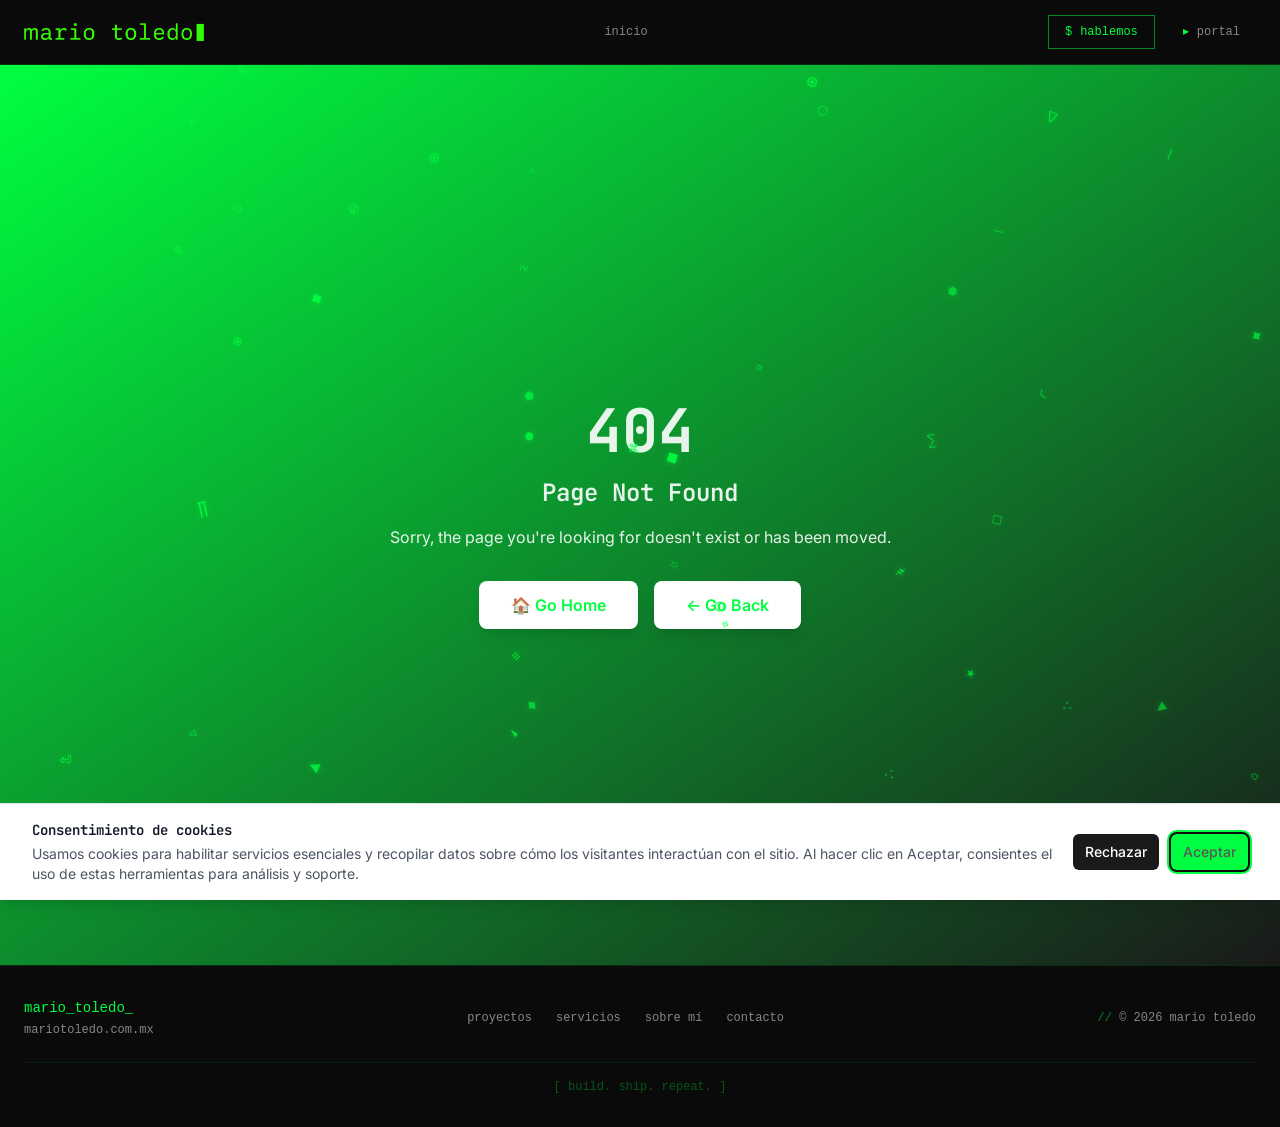
==== commit bffbbc66: "Add files via upload" ====
--- a/index.html
+++ b/index.html
@@ -22,7 +22,7 @@
 <script data-rh="true" type="application/ld+json">{"@context":"https://schema.org","@type":"Organization","@id":"https://mariotoledo.com.mx/#organization","name":"mariotoledo.com.mx","url":"https://mariotoledo.com.mx/"}</script><script data-rh="true" type="application/ld+json">{"@context":"https://schema.org","@graph":[{"@type":"WebSite","@id":"https://mariotoledo.com.mx/#website","url":"https://mariotoledo.com.mx","name":"Mario Toledo"},{"@type":"Person","@id":"https://mariotoledo.com.mx/#person","name":"Mario Toledo","url":"https://mariotoledo.com.mx","jobTitle":"Startup Founder & Tech Entrepreneur"},{"@type":"WebPage","@id":"https://mariotoledo.com.mx/#webpage","url":"https://mariotoledo.com.mx","name":"Mario Toledo — Emprendedor Tech & Startup Founder","isPartOf":{"@id":"https://mariotoledo.com.mx/#website"},"about":{"@id":"https://mariotoledo.com.mx/#person"}}]}</script>
     <script src="/airo-video-slots.js"></script>
     <script src="/airo-logo-orientation.js"></script>
-    <script type="module" crossorigin src="/assets/index-CNSK7quM.js"></script>
+    <script type="module" crossorigin src="/assets/index-_5B2ADlD.js"></script>
     <link rel="modulepreload" crossorigin href="/assets/query-DiqLX5O8.js">
     <link rel="modulepreload" crossorigin href="/assets/react-vendor-Cl_8OOJL.js">
     <link rel="modulepreload" crossorigin href="/assets/radix-ui-BfMDMjdi.js">
